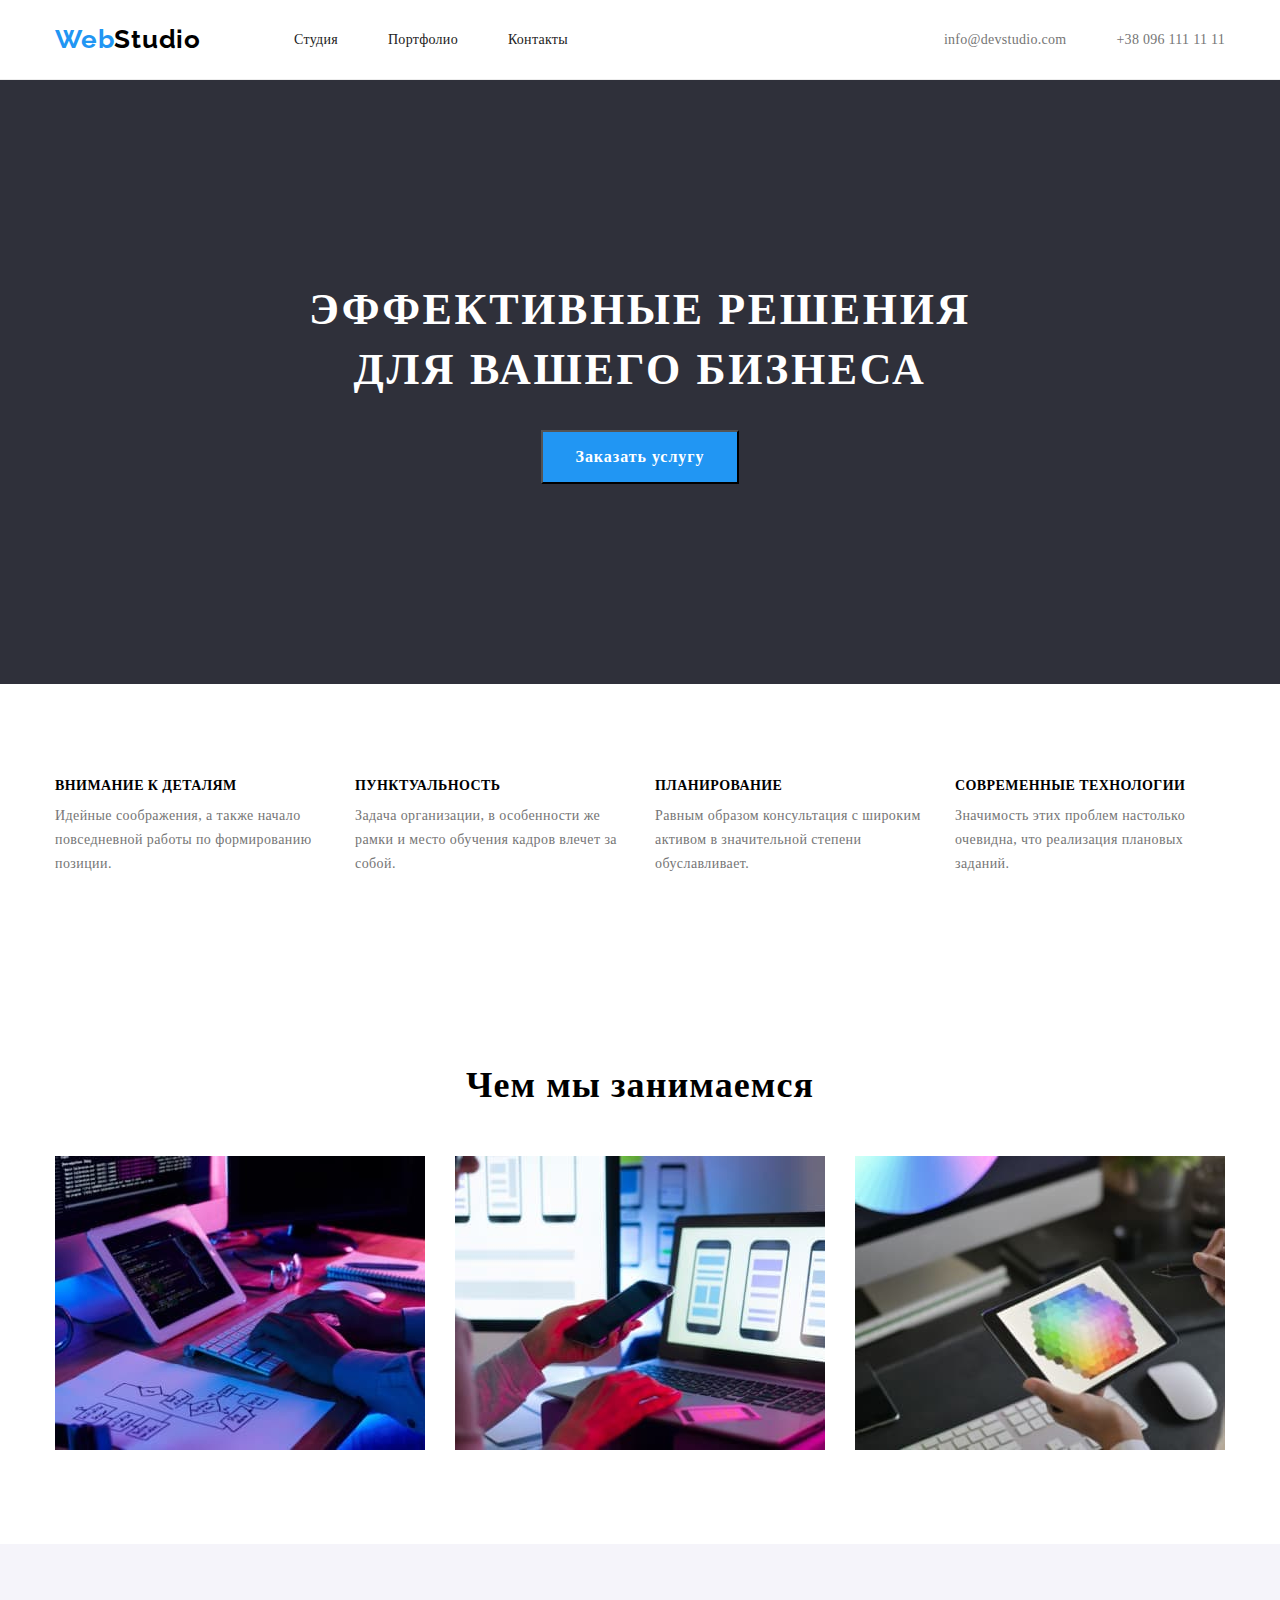
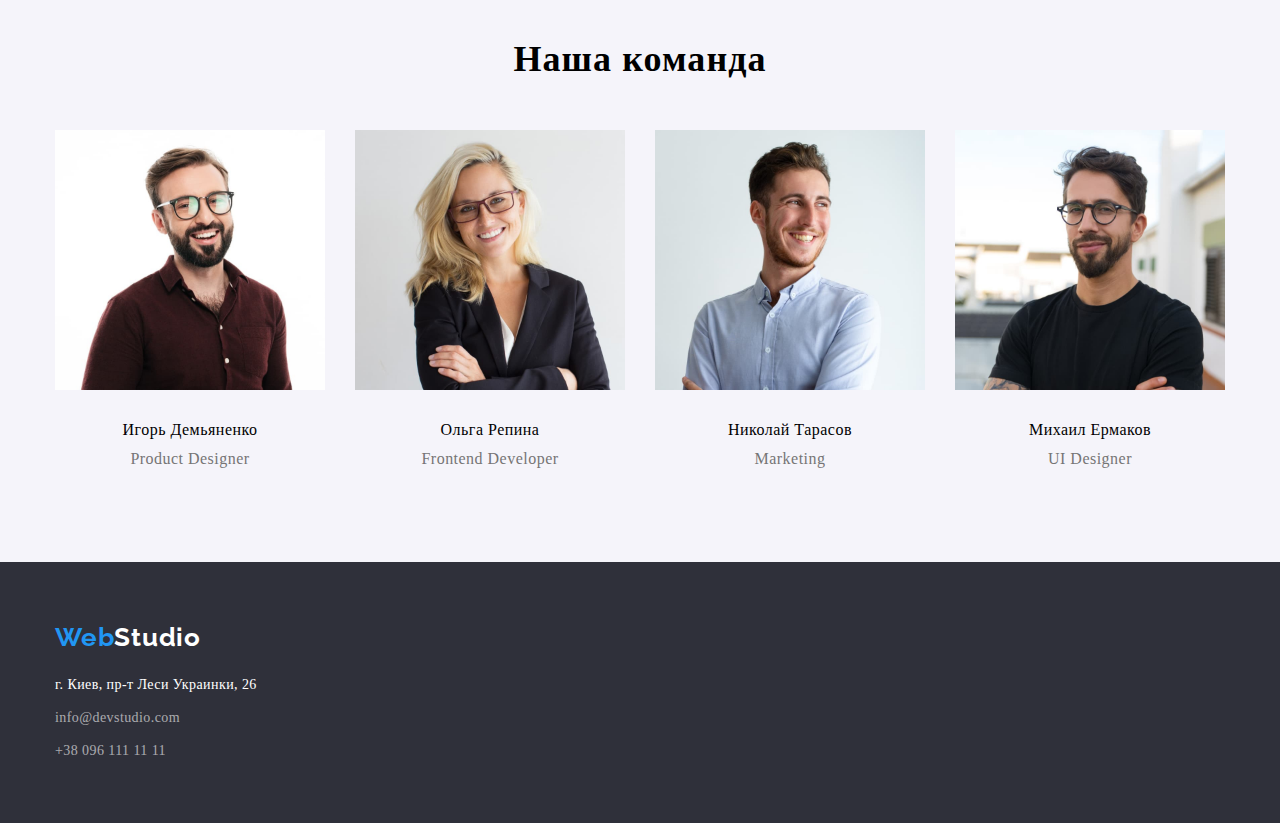
==== index.html @ eac1d1db "Add files via upload" ====
<!DOCTYPE html>
<html lang="ru">
  <head>
    <meta charset="UTF-8" />
    <meta http-equiv="X-UA-Compatible" content="IE=edge" />
    <meta name="viewport" content="width=device-width, initial-scale=1.0" />
    <title>Портфолио</title>
    <link rel="preconnect" href="https://fonts.googleapis.com">
    <link rel="preconnect" href="https://fonts.gstatic.com" crossorigin>
    <link href="https://fonts.googleapis.com/css2?family=Raleway:wght@700&family=Roboto:wght@400;500;700;900&display=swap"
      rel="stylesheet">
    <link rel="stylesheet" href="https://cdn.jsdelivr.net/npm/modern-normalize@1.1.0/modern-normalize.min.css">
    <link rel="stylesheet" href="./css/style.css" />
  </head>
  <body>
    <!====HEADER====>
    <header class="page-header">
      <div class="container page-header-container">
        <a class="link logo" href="index.html" lang="en">Web<span class="logo-second" >Studio</span></a>
      <nav class="nav-header">
        <ul class="nav-list list">
          <li class="nav-list-item"><a class="link link-nav" href="index.html">Студия</a></li>
          <li class="nav-list-item"><a class="link link-nav" href="portfolio.html">Портфолио</a></li>
          <li class="nav-list-item"><a class="link link-nav" href="">Контакты</a></li>
        </ul>
      </nav>
      <ul class="contacn-list list">
        <li class="contact-mail"><a class="link link-nav contact-header-link" href="mailto:info@devstudio.com">info@devstudio.com</a></li>
        <li class="contact-phone-number"><a class="link link-nav contact-header-link" href="tel:+380961111111">+38 096 111 11 11</a></li>
      </ul>
      </div>
    </header>
    <!====MAIN====>
    <main>
      <section class="hero">
        <div class="container">
          <h1 class="hero-title">
          Эффективные решения <br />
          для вашего бизнеса
        </h1>
        <button class="hero-btn" type="button">Заказать услугу</button>
        </div>
      </section>
      <section class="section">
        <div class="container">
            <h2 class="teams-pluses" hidden>Наши отличия</h2>
        <ul class="teams-pluses-list list">
          <li class="teams-pluses-item">
            <h3 class="pluses-title">Внимание к деталям</h3>
            <p class="plusses-text">Идейные соображения, а также начало повседневной работы по формированию позиции.</p>
          </li>
          <li class="teams-pluses-item">
            <h3 class="pluses-title">Пунктуальность</h3>
            <p class="plusses-text">
              Задача организации, в особенности же рамки и место обучения кадров влечет за собой.
            </p>
          </li>
          <li class="teams-pluses-item">
            <h3 class="pluses-title">Планирование</h3>
            <p class="plusses-text">
              Равным образом консультация с широким активом в значительной степени обуславливает.
            </p>
          </li>
          <li class="teams-pluses-item">
            <h3 class="pluses-title">Современные технологии</h3>
            <p class="plusses-text">Значимость этих проблем настолько очевидна, что реализация плановых заданий.</p>
          </li>
        </ul>
        </div>      
      </section>
      <section class="section">
        <div class="container">
           <h2 class="work-title title">Чем мы занимаемся</h2>
        <ul class="list our-works">
          <li class="work-title-list">
            <img src="./images/img1work.jpg" alt="печатает на клавиатуре" width="370" height="294" />
          </li>

          <li class="work-title-list">
            <img src="./images/img2work.jpg" alt="телефон и лэптоп" width="370" height="294" />
          </li>
          <li class="work-title-list">
            <img src="./images/img3work.jpg" alt="айпад" width="370" height="294" />
          </li>
        </ul>
        </div>       
      </section>
      <section class="team section">
        <div class="container">
          <h2 class="team-title title">Наша команда</h2>
        <ul class="team-list list our-team">
          <li class="team-list">
            <img src="./images/imgperson1.jpg" alt="мужчина" width="270" height="260" />
            <h3 class="name">Игорь Демьяненко</h3>
            <p class="job-title" lang="en">Product Designer</p>
          </li>
          <li class="team-list">
            <img src="./images/imgperson2.jpg" alt="женщина" width="270" height="260" />
            <h3 class="name">Ольга Репина</h3>
            <p class="job-title" lang="en">Frontend Developer</p>
          </li>
          <li class="team-list">
            <img src="./images/imgperson3.jpg" alt="мужчина" width="270" height="260" />
            <h3 class="name">Николай Тарасов</h3>
            <p class="job-title" lang="en">Marketing</p>
          </li>
          <li class="team-list">
            <img src="./images/imgperson4.jpg" alt="мужчина" width="270" height="260" />
            <h3 class="name">Михаил Ермаков</h3>
            <p class="job-title" lang="en">UI Designer</p>
          </li>
        </ul>
        </div>        
      </section>
    </main>
    <!====FOOTER====>
    <footer class="footer">
      <div class="container">
        <div class="logo-footer">
          <a class="link logo" href="index.html" lang="en">Web<span class="second-logo-footer">Studio</span></a>
        </div>
      <address>
        <ul class="address list">
          <li class="contact-footer">
            <a class="link address-link"
              href="https://goo.gl/maps/YywnYqMMY18rzYBH6"
              target="_blank"
              rel="noreferrer noopener"
              >г. Киев, пр-т Леси Украинки, 26</a
            >
          </li>
          <li class="contact-mail contact-footer">
            <a class="link contact-link" href="mailto:info@devstudio.com" lang="en">info@devstudio.com</a>
          </li>
          <li class="contact-phone-number contact-footer"><a class="link contact-link" href="tel:+380961111111">+38 096 111 11 11</a></li>
        </ul>
      </address>
      </div>      
    </footer>
  </body>
</html>
---- css/style.css ----
:root{
    --primary-font: 'Roboto',sans-serif;
    --secondary-font: 'Raleway',sans-serif;
    --accent-color: #2196F3;
    --primary-text-color: #212121;
    --secondary-text-colour: #757575;
    --primary-text-color-theme-dark: #FFFFFF;
}

h1,
h2,
h3,
h4,
p {
    margin-top: 0;
    margin-bottom: 0;
}

ol,
ul {
    margin-top: 0;
    margin-bottom: 0;
    padding-left: 0;
}

img {
    display: block;
}

button {
    cursor: pointer;
}

.link {
    text-decoration: none;
    font-style: normal;
}
.list {
    list-style: none;
}

body{
    font-family: var(--primary-font)
    color: var(--primary-text-color);
}

.section {
    padding-top: 94px;
    padding-bottom: 94px;
}
.container {
    width: 1200px;
    margin-left: auto;
    margin-right: auto;
    padding-left: 15px;
    padding-right: 15px;
}

/* ====Header==== */
.page-header{
    padding-top: 24px;
    padding-bottom: 24px;
    border-bottom: 1px Solid #ECECEC;
}
.page-header-container {
    display: flex;
    align-items: center;
}
.nav-list {
    display: flex;
    align-items: center;
}
.contacn-list {
    display: flex;
    align-items: center;
}
.logo {
    margin-right: 93px;
}
.nav-list-item:not(:last-child) {
    margin-right: 50px;
}
.contact-mail {
    margin-right: 50px;
}
.contacn-list {
    margin-left: auto;
}

.logo{
    font-family: var(--secondary-font);
    font-weight: 700;
    font-size: 26px;
    line-height: 1.20;
    letter-spacing: 0.03em;

    color: var(--accent-color);
}
.logo-second{
    color: #000000;
}

.link-nav{
    font-weight: 500;
    font-size: 14px;
    line-height: 1.14;
    letter-spacing: 0.02em;
    color: #212121;
}
.link-nav:hover,
.link-nav:focus{
    color: var(--accent-color);
}
.contact-header-link{
    color: var(--secondary-text-colour);
}

/* ====HERO==== */
.hero-title{
    font-weight: 900;
    font-size: 44px;
    line-height: 1.36;
    text-align: center;
    letter-spacing: 0.06em;
    text-transform: uppercase;
    
    color: var(--primary-text-color-theme-dark);
}
.hero-btn{
    padding-top: 10px;
    padding-bottom: 10px;
    padding-left: 32px;
    padding-right: 32px;
    font-weight: 700;
    font-size: 16px;
    line-height: 1.87;
    display: flex;
    align-items: center;
    vertical-align: center;
    text-align: center;
    letter-spacing: 0.06em;
    margin-top: 30px;
    color: var(--primary-text-color-theme-dark);
    background-color:var(--accent-color); 
    margin-left: auto;
    margin-right: auto;
}
.hero{
    background-color: #2F303A;
    padding-top: 200px;
    padding-bottom: 200px;
}

/* ====MAIN==== */
.title {
    margin-bottom: 50px;
}

.teams-pluses-list{
    display: flex;
    flex-wrap: wrap;
    gap: 30px;
}
.our-works {
    display: flex;
    flex-wrap: wrap;
    gap: 30px;
}
.our-team {
    display: flex;
    flex-wrap: wrap;
    gap: 30px;
}
.teams-pluses-item {
    flex-basis: calc((100% - 90px) / 4);
}
.work-title-list {
    flex-basis: calc((100% - 60px) / 3);
}
.team-list {
    flex-basis: calc((100% - 90px) / 4);
}
.pluses-title{
    font-weight: 700;
    font-size: 14px;
    line-height: 1.14;
    letter-spacing: 0.03em;
    text-transform: uppercase;
    margin-bottom: 10px;
}
.plusses-text{
    font-size: 14px;
    line-height: 1.71;
    letter-spacing: 0.03em;

    color: var(--secondary-text-colour);
}
.work-title,
.team-title{
    font-weight: 700;
    font-size: 36px;
    line-height: 1.17;
    text-align: center;
    letter-spacing: 0.03em;
    margin-bottom: 50px;
}
.name{
    font-weight: 500;
    font-size: 16px;
    line-height: 1.19;
    text-align: center;
    letter-spacing: 0.03em;
    padding-top: 30px;
    margin-bottom: 10px;
}
.job-title{
    font-size: 16px;
    line-height: 1.19;
    text-align: center;
    letter-spacing: 0.03em;
    
    color: var(--secondary-text-colour);
}
.team{
    background-color: #F5F4FA;
}

/* ====Footer==== */
.logo-footer{
    margin-bottom: 20px;
}
.contact-footer:not(:last-child) {
    margin-bottom: 9px;
}
.address-link,
.contact-link{
    font-size: 14px;
    line-height: 1.71;
    letter-spacing: 0.03em;
    
    color: rgba(255, 255, 255, 0.6);
}
.contact-link:hover,
.contact-link:focus{
    color: var(--primary-text-color-theme-dark);
}
.address-link:hover,
.address-link:focus{
    color: var(--primary-text-color-theme-dark);
}
.footer{
    padding-top: 60px;
    padding-bottom: 60px;
    background-color: #2F303A;
}
.second-logo-footer{
    color: var(--primary-text-color-theme-dark);
}
.address-link{
    color: var(--primary-text-color-theme-dark);
}


/* ====PORTFOLIO==== */
/* MAIN */
.filter-list {
    display: flex;
    flex-wrap: wrap;
    gap: 8px;
    margin-bottom: 50px;
    justify-content: center;
    flex-basis: calc((100% - 32px) / 5);
}

.work-example-list {
    display: flex;
    flex-wrap: wrap;
    gap: 30px;
}
.work-example-title{
    flex-basis: calc((100% - 60px) / 3);
}
.work-example-text{
    border: 1px solid #EEEEEE;
    border-top: none;
}
.filter-btn{
    font-weight: 500;
    font-size: 16px;
    line-height: 1.62;
    text-align: center;
    letter-spacing: 0.03em;
    background-color: #F5F4FA;
    border: none;
}
.filter-btn:hover,
.filter-btn:focus{
    color: var(--primary-text-color-theme-dark);
    background-color: var(--accent-color);
}
.example-text{
    font-size: 16px;
    line-height: 1.87;
    letter-spacing: 0.03em;
    
    color: var(--secondary-text-colour);
}
.example-title{
    font-weight: 700;
    font-size: 18px;
    line-height: 2;
    letter-spacing: 0.06em;
}
.work-example-title{
    background-color: var(--primary-text-color-theme-dark);
}
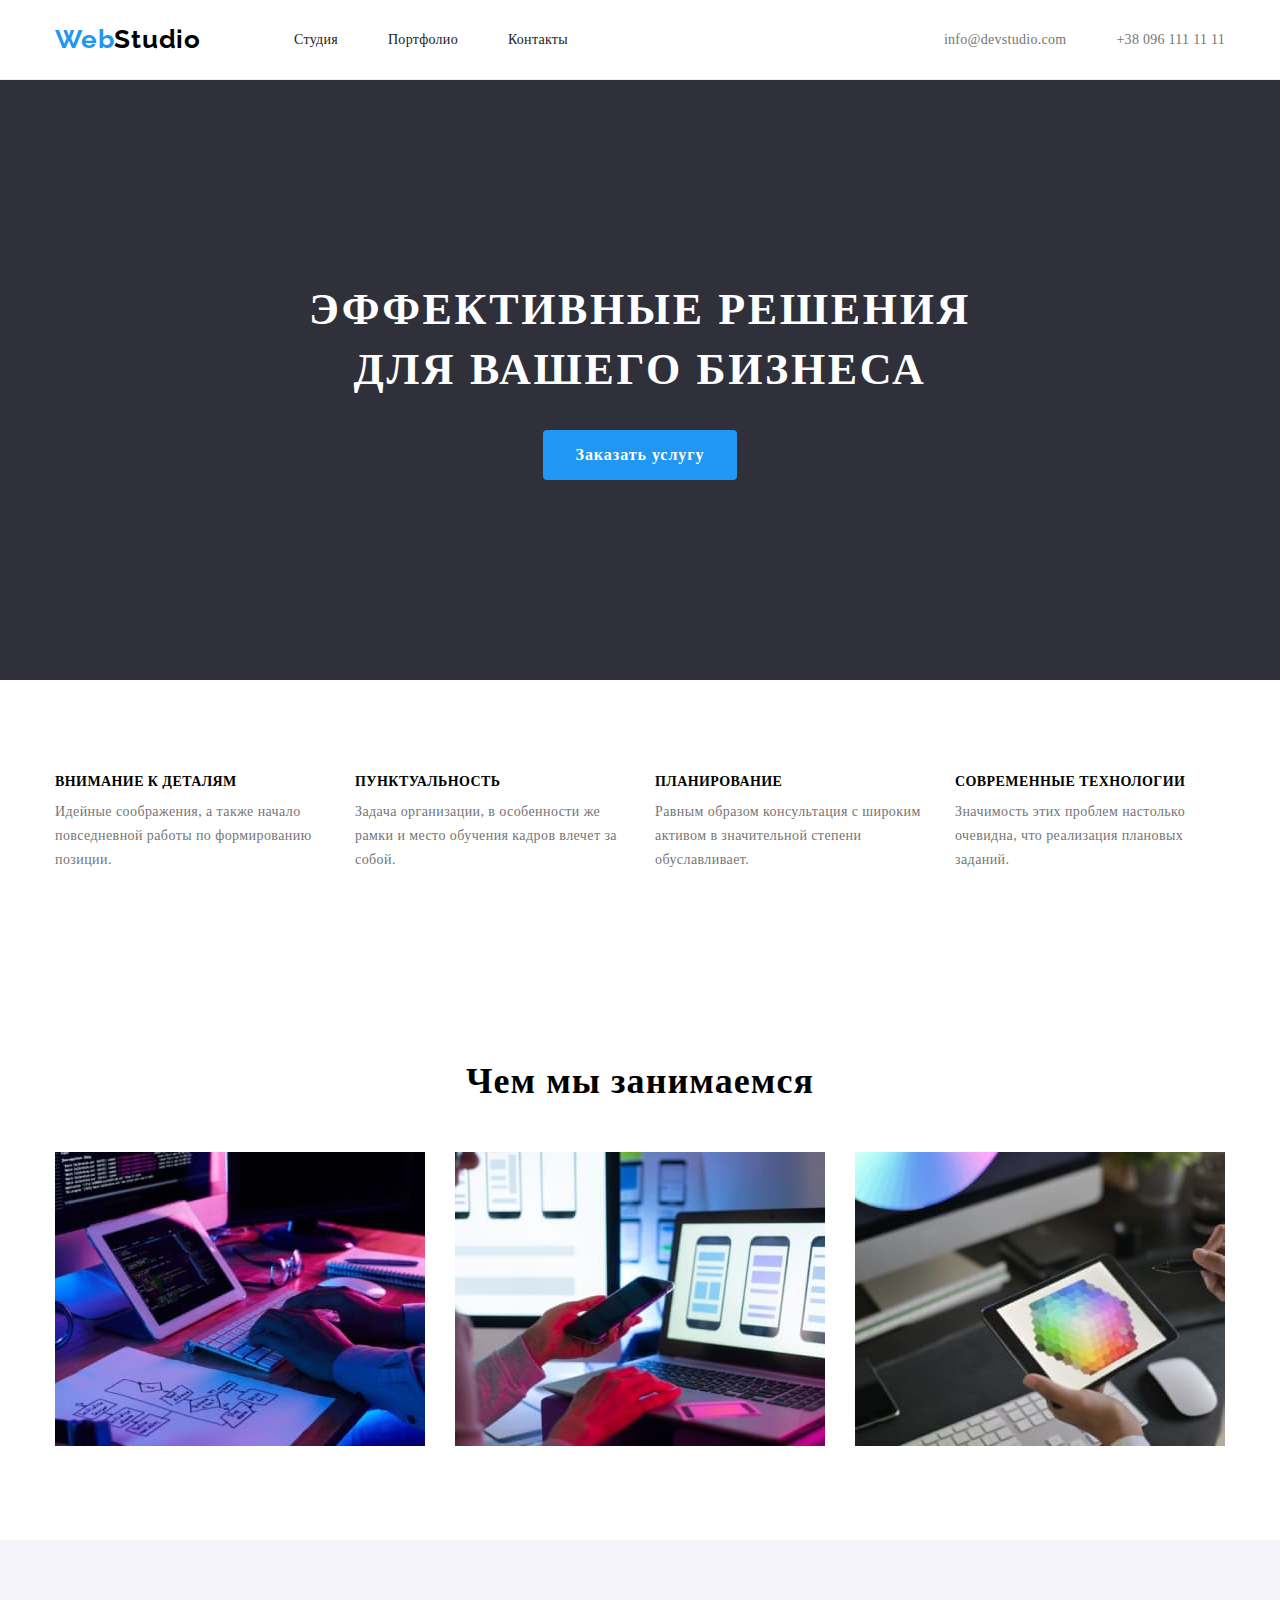
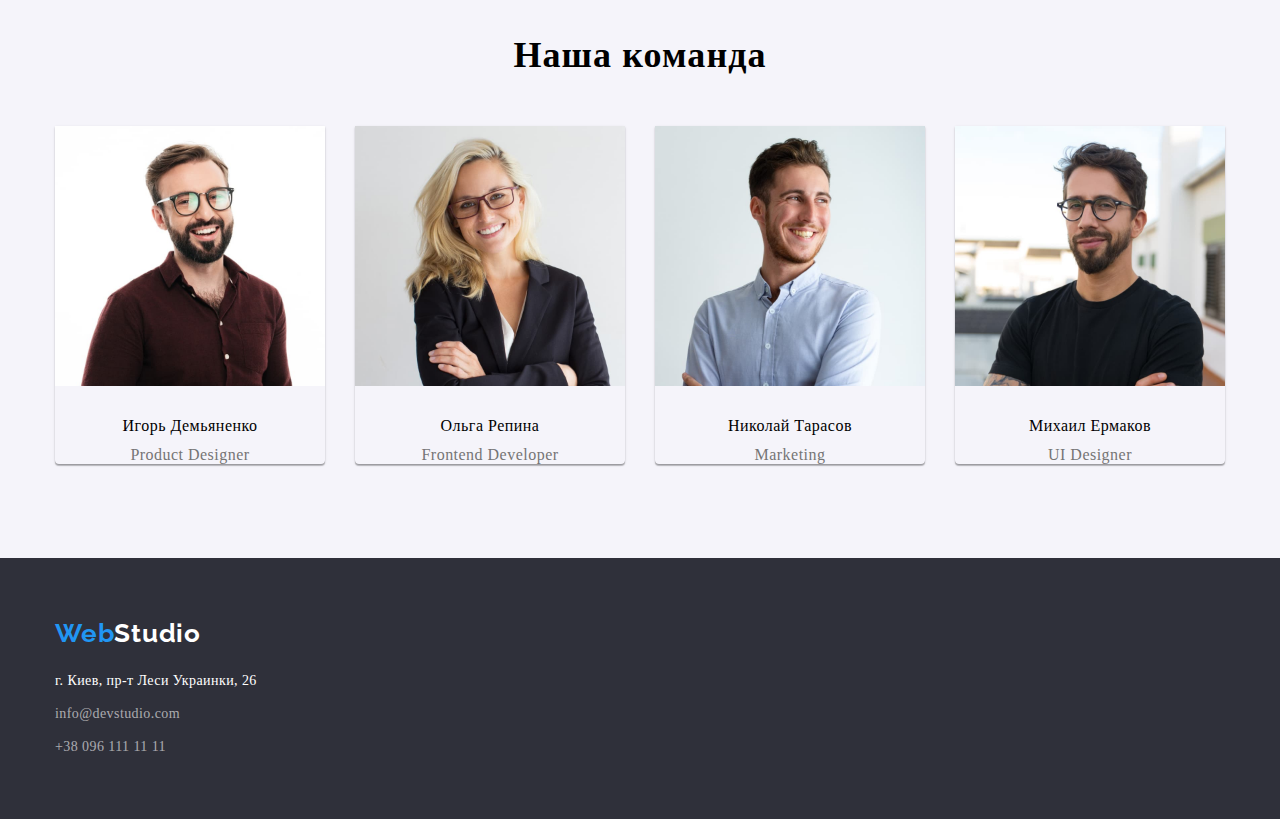
==== commit 3f1a5f05: "update" ====
--- a/index.html
+++ b/index.html
@@ -88,7 +88,7 @@
       <section class="team section">
         <div class="container">
           <h2 class="team-title title">Наша команда</h2>
-        <ul class="team-list list our-team">
+        <ul class="team-list-title list our-team">
           <li class="team-list">
             <img src="./images/imgperson1.jpg" alt="мужчина" width="270" height="260" />
             <h3 class="name">Игорь Демьяненко</h3>
--- a/css/style.css
+++ b/css/style.css
@@ -1,6 +1,6 @@
-:root{
-    --primary-font: 'Roboto',sans-serif;
-    --secondary-font: 'Raleway',sans-serif;
+:root {
+    --primary-font: 'Roboto', sans-serif;
+    --secondary-font: 'Raleway', sans-serif;
     --accent-color: #2196F3;
     --primary-text-color: #212121;
     --secondary-text-colour: #757575;
@@ -35,19 +35,20 @@
     text-decoration: none;
     font-style: normal;
 }
+
 .list {
     list-style: none;
 }
 
-body{
-    font-family: var(--primary-font)
-    color: var(--primary-text-color);
+body {
+    font-family: var(--primary-font) color: var(--primary-text-color);
 }
 
 .section {
     padding-top: 94px;
     padding-bottom: 94px;
 }
+
 .container {
     width: 1200px;
     margin-left: auto;
@@ -57,37 +58,44 @@
 }
 
 /* ====Header==== */
-.page-header{
+.page-header {
     padding-top: 24px;
     padding-bottom: 24px;
     border-bottom: 1px Solid #ECECEC;
 }
+
 .page-header-container {
     display: flex;
     align-items: center;
 }
+
 .nav-list {
     display: flex;
     align-items: center;
 }
+
 .contacn-list {
     display: flex;
     align-items: center;
 }
+
 .logo {
     margin-right: 93px;
 }
+
 .nav-list-item:not(:last-child) {
     margin-right: 50px;
 }
+
 .contact-mail {
     margin-right: 50px;
 }
+
 .contacn-list {
     margin-left: auto;
 }
 
-.logo{
+.logo {
     font-family: var(--secondary-font);
     font-weight: 700;
     font-size: 26px;
@@ -96,37 +104,41 @@
 
     color: var(--accent-color);
 }
-.logo-second{
+
+.logo-second {
     color: #000000;
 }
 
-.link-nav{
+.link-nav {
     font-weight: 500;
     font-size: 14px;
     line-height: 1.14;
     letter-spacing: 0.02em;
     color: #212121;
 }
+
 .link-nav:hover,
-.link-nav:focus{
+.link-nav:focus {
     color: var(--accent-color);
 }
-.contact-header-link{
+
+.contact-header-link {
     color: var(--secondary-text-colour);
 }
 
 /* ====HERO==== */
-.hero-title{
+.hero-title {
     font-weight: 900;
     font-size: 44px;
     line-height: 1.36;
     text-align: center;
     letter-spacing: 0.06em;
     text-transform: uppercase;
-    
-    color: var(--primary-text-color-theme-dark);
-}
-.hero-btn{
+
+    color: var(--primary-text-color-theme-dark);
+}
+
+.hero-btn {
     padding-top: 10px;
     padding-bottom: 10px;
     padding-left: 32px;
@@ -141,11 +153,14 @@
     letter-spacing: 0.06em;
     margin-top: 30px;
     color: var(--primary-text-color-theme-dark);
-    background-color:var(--accent-color); 
+    background-color: var(--accent-color);
     margin-left: auto;
     margin-right: auto;
-}
-.hero{
+    border: none;
+    border-radius: 4px;
+}
+
+.hero {
     background-color: #2F303A;
     padding-top: 200px;
     padding-bottom: 200px;
@@ -156,31 +171,45 @@
     margin-bottom: 50px;
 }
 
-.teams-pluses-list{
+.teams-pluses-list {
     display: flex;
     flex-wrap: wrap;
     gap: 30px;
 }
+
 .our-works {
     display: flex;
     flex-wrap: wrap;
     gap: 30px;
 }
+
 .our-team {
     display: flex;
     flex-wrap: wrap;
     gap: 30px;
 }
+
 .teams-pluses-item {
     flex-basis: calc((100% - 90px) / 4);
 }
+
 .work-title-list {
     flex-basis: calc((100% - 60px) / 3);
 }
+
+.team-list-title {
+    display: flex;
+    flex-basis: calc((100% - 90px) / 4);
+}
+
 .team-list {
-    flex-basis: calc((100% - 90px) / 4);
-}
-.pluses-title{
+    box-shadow: 0px 1px 3px rgb(0 0 0 / 0.12),
+        0px 1px 1px rgb(0 0 0 / 0.14),
+        0px 2px 1px rgb(0 0 0 / 0.2);
+    border-radius: 0px 0px 4px 4px;
+}
+
+.pluses-title {
     font-weight: 700;
     font-size: 14px;
     line-height: 1.14;
@@ -188,15 +217,17 @@
     text-transform: uppercase;
     margin-bottom: 10px;
 }
-.plusses-text{
+
+.plusses-text {
     font-size: 14px;
     line-height: 1.71;
     letter-spacing: 0.03em;
 
     color: var(--secondary-text-colour);
 }
+
 .work-title,
-.team-title{
+.team-title {
     font-weight: 700;
     font-size: 36px;
     line-height: 1.17;
@@ -204,7 +235,8 @@
     letter-spacing: 0.03em;
     margin-bottom: 50px;
 }
-.name{
+
+.name {
     font-weight: 500;
     font-size: 16px;
     line-height: 1.19;
@@ -213,50 +245,59 @@
     padding-top: 30px;
     margin-bottom: 10px;
 }
-.job-title{
+
+.job-title {
     font-size: 16px;
     line-height: 1.19;
     text-align: center;
     letter-spacing: 0.03em;
-    
+
     color: var(--secondary-text-colour);
 }
-.team{
+
+.team {
     background-color: #F5F4FA;
 }
 
 /* ====Footer==== */
-.logo-footer{
+.logo-footer {
     margin-bottom: 20px;
 }
+
 .contact-footer:not(:last-child) {
     margin-bottom: 9px;
 }
+
 .address-link,
-.contact-link{
+.contact-link {
     font-size: 14px;
     line-height: 1.71;
     letter-spacing: 0.03em;
-    
+
     color: rgba(255, 255, 255, 0.6);
 }
+
 .contact-link:hover,
-.contact-link:focus{
-    color: var(--primary-text-color-theme-dark);
-}
+.contact-link:focus {
+    color: var(--primary-text-color-theme-dark);
+}
+
 .address-link:hover,
-.address-link:focus{
-    color: var(--primary-text-color-theme-dark);
-}
-.footer{
+.address-link:focus {
+    color: var(--primary-text-color-theme-dark);
+}
+
+.footer {
     padding-top: 60px;
     padding-bottom: 60px;
     background-color: #2F303A;
 }
-.second-logo-footer{
-    color: var(--primary-text-color-theme-dark);
-}
-.address-link{
+
+.second-logo-footer {
+    color: var(--primary-text-color-theme-dark);
+}
+
+.address-link {
     color: var(--primary-text-color-theme-dark);
 }
 
@@ -277,14 +318,17 @@
     flex-wrap: wrap;
     gap: 30px;
 }
-.work-example-title{
+
+.work-example-title {
     flex-basis: calc((100% - 60px) / 3);
 }
-.work-example-text{
+
+.work-example-text {
     border: 1px solid #EEEEEE;
     border-top: none;
 }
-.filter-btn{
+
+.filter-btn {
     font-weight: 500;
     font-size: 16px;
     line-height: 1.62;
@@ -293,24 +337,28 @@
     background-color: #F5F4FA;
     border: none;
 }
+
 .filter-btn:hover,
-.filter-btn:focus{
+.filter-btn:focus {
     color: var(--primary-text-color-theme-dark);
     background-color: var(--accent-color);
 }
-.example-text{
+
+.example-text {
     font-size: 16px;
     line-height: 1.87;
     letter-spacing: 0.03em;
-    
+
     color: var(--secondary-text-colour);
 }
-.example-title{
+
+.example-title {
     font-weight: 700;
     font-size: 18px;
     line-height: 2;
     letter-spacing: 0.06em;
 }
-.work-example-title{
+
+.work-example-title {
     background-color: var(--primary-text-color-theme-dark);
-}
+}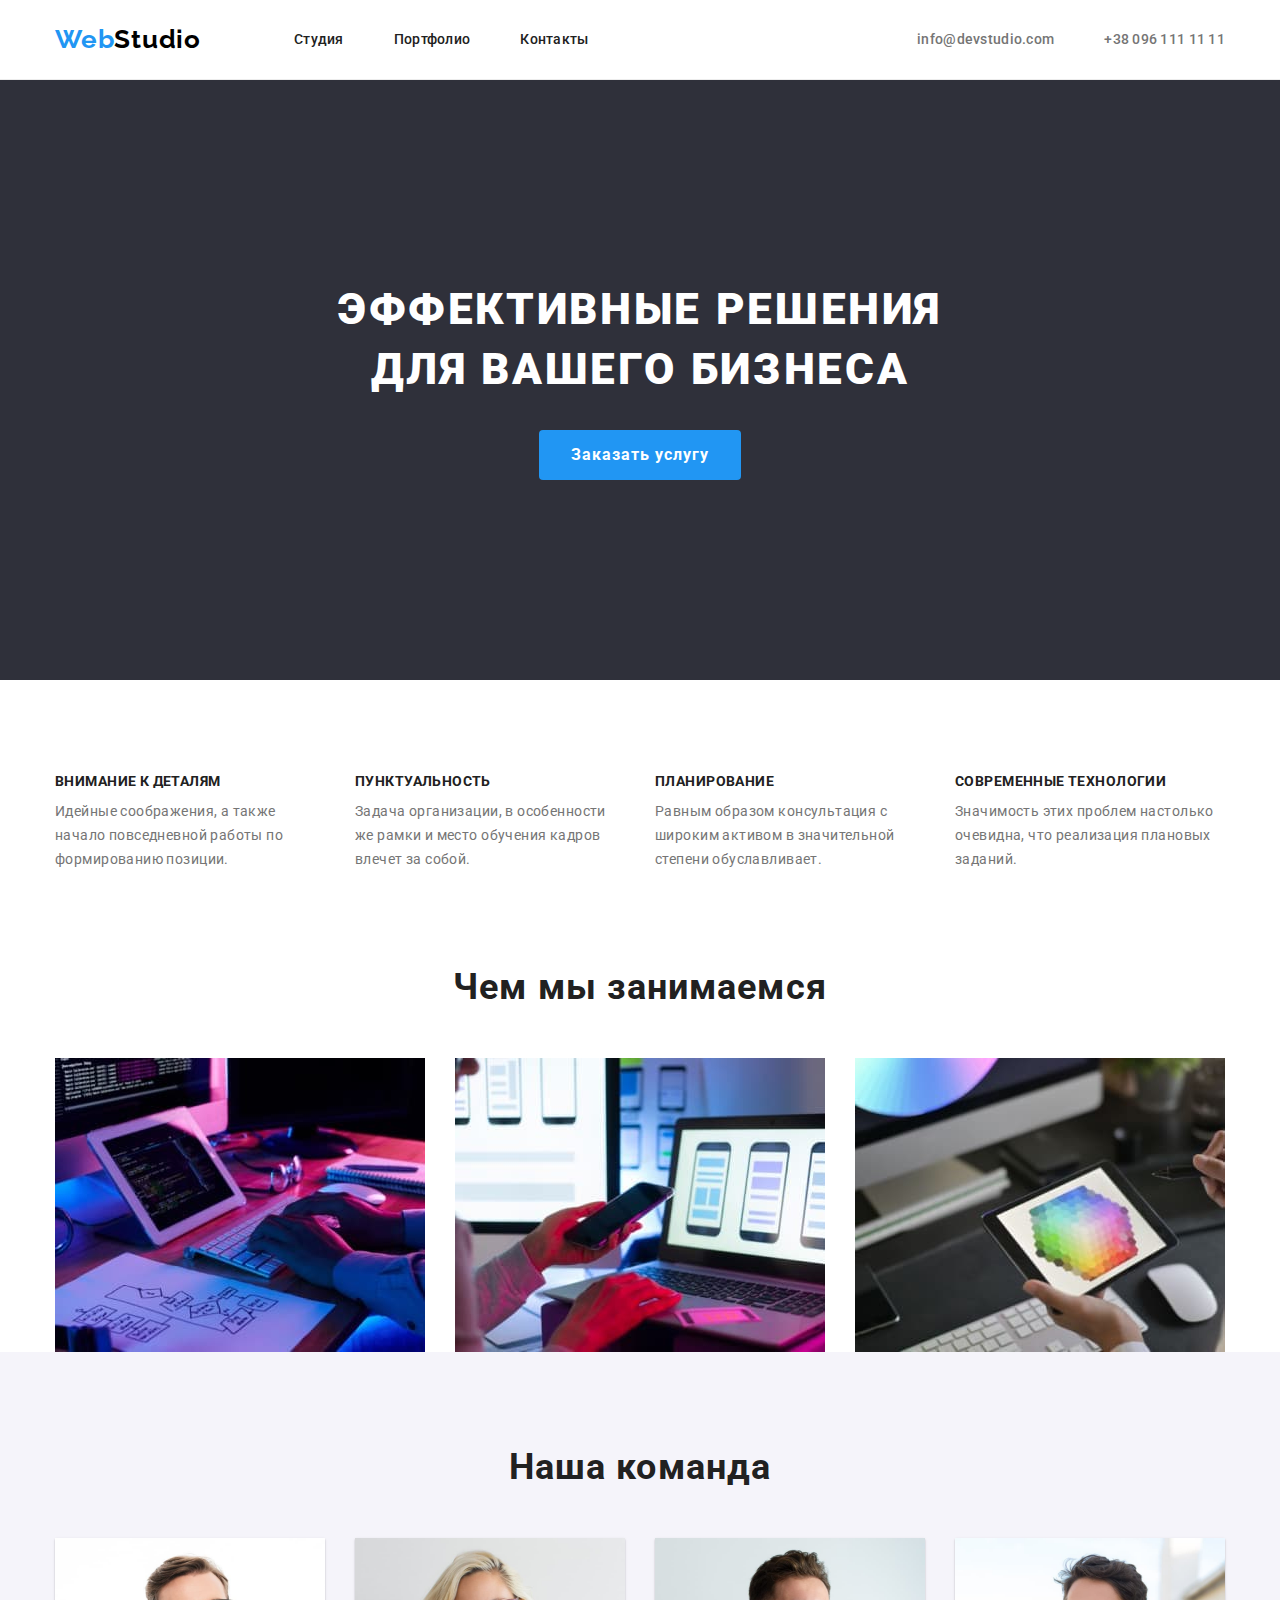
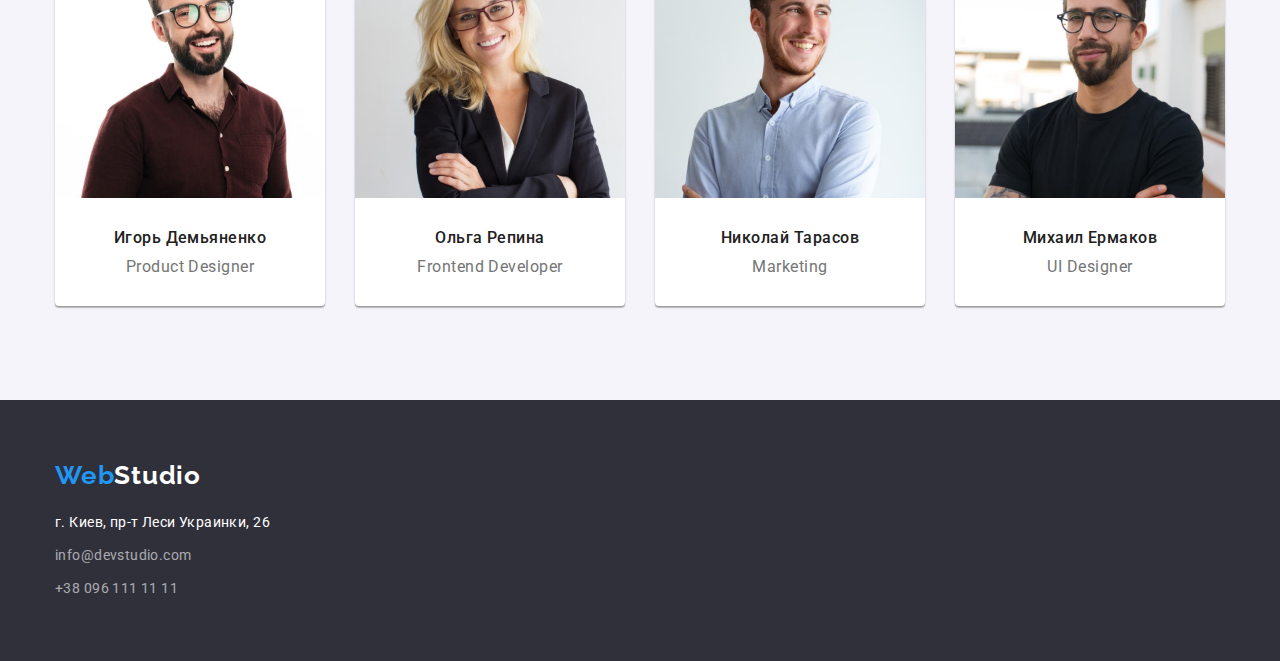
==== commit 4fe564fa: "update file" ====
--- a/index.html
+++ b/index.html
@@ -43,7 +43,7 @@
       </section>
       <section class="section">
         <div class="container">
-            <h2 class="teams-pluses" hidden>Наши отличия</h2>
+            <h2 class="teams-pluses visually-hidden">Наши отличия</h2>
         <ul class="teams-pluses-list list">
           <li class="teams-pluses-item">
             <h3 class="pluses-title">Внимание к деталям</h3>
@@ -68,7 +68,7 @@
         </ul>
         </div>      
       </section>
-      <section class="section">
+      <section class="section our-works-section">
         <div class="container">
            <h2 class="work-title title">Чем мы занимаемся</h2>
         <ul class="list our-works">
@@ -91,23 +91,31 @@
         <ul class="team-list-title list our-team">
           <li class="team-list">
             <img src="./images/imgperson1.jpg" alt="мужчина" width="270" height="260" />
-            <h3 class="name">Игорь Демьяненко</h3>
-            <p class="job-title" lang="en">Product Designer</p>
+            <div class="person">
+              <h3 class="name">Игорь Демьяненко</h3>
+              <p class="job-title" lang="en">Product Designer</p>
+            </div>          
           </li>
           <li class="team-list">
             <img src="./images/imgperson2.jpg" alt="женщина" width="270" height="260" />
-            <h3 class="name">Ольга Репина</h3>
-            <p class="job-title" lang="en">Frontend Developer</p>
+            <div class="person">
+              <h3 class="name">Ольга Репина</h3>
+              <p class="job-title" lang="en">Frontend Developer</p>
+            </div>            
           </li>
           <li class="team-list">
             <img src="./images/imgperson3.jpg" alt="мужчина" width="270" height="260" />
-            <h3 class="name">Николай Тарасов</h3>
-            <p class="job-title" lang="en">Marketing</p>
+            <div class="person">
+              <h3 class="name">Николай Тарасов</h3>
+              <p class="job-title" lang="en">Marketing</p>
+            </div>            
           </li>
           <li class="team-list">
             <img src="./images/imgperson4.jpg" alt="мужчина" width="270" height="260" />
-            <h3 class="name">Михаил Ермаков</h3>
-            <p class="job-title" lang="en">UI Designer</p>
+            <div class="person">
+              <h3 class="name">Михаил Ермаков</h3>
+              <p class="job-title" lang="en">UI Designer</p>
+            </div>
           </li>
         </ul>
         </div>        
@@ -116,9 +124,7 @@
     <!====FOOTER====>
     <footer class="footer">
       <div class="container">
-        <div class="logo-footer">
-          <a class="link logo" href="index.html" lang="en">Web<span class="second-logo-footer">Studio</span></a>
-        </div>
+        <a class="link logo logo-footer" href="index.html" lang="en">Web<span class="second-logo-footer">Studio</span></a>
       <address>
         <ul class="address list">
           <li class="contact-footer">
@@ -129,7 +135,7 @@
               >г. Киев, пр-т Леси Украинки, 26</a
             >
           </li>
-          <li class="contact-mail contact-footer">
+          <li class="contact-mail-footer contact-footer">
             <a class="link contact-link" href="mailto:info@devstudio.com" lang="en">info@devstudio.com</a>
           </li>
           <li class="contact-phone-number contact-footer"><a class="link contact-link" href="tel:+380961111111">+38 096 111 11 11</a></li>
--- a/css/style.css
+++ b/css/style.css
@@ -25,6 +25,8 @@
 
 img {
     display: block;
+    max-width: 100%;
+    height: auto;
 }
 
 button {
@@ -41,7 +43,8 @@
 }
 
 body {
-    font-family: var(--primary-font) color: var(--primary-text-color);
+    font-family: var(--primary-font);
+    color: var(--primary-text-color);
 }
 
 .section {
@@ -171,10 +174,28 @@
     margin-bottom: 50px;
 }
 
+.visually-hidden {
+    position: absolute;
+    width: 1px;
+    height: 1px;
+    margin: -1px;
+    border: 0;
+    padding: 0;
+    white-space: nowrap;
+    clip-path: inset(100%);
+    clip: rect(0 0 0 0);
+    overflow: hidden;
+}
+
 .teams-pluses-list {
     display: flex;
     flex-wrap: wrap;
     gap: 30px;
+}
+
+.our-works-section {
+    padding-top: 0;
+    padding-bottom: 0;
 }
 
 .our-works {
@@ -207,6 +228,7 @@
         0px 1px 1px rgb(0 0 0 / 0.14),
         0px 2px 1px rgb(0 0 0 / 0.2);
     border-radius: 0px 0px 4px 4px;
+    background-color: var(--primary-text-color-theme-dark);
 }
 
 .pluses-title {
@@ -242,8 +264,12 @@
     line-height: 1.19;
     text-align: center;
     letter-spacing: 0.03em;
+    margin-bottom: 10px;
+}
+
+.person {
     padding-top: 30px;
-    margin-bottom: 10px;
+    padding-bottom: 30px;
 }
 
 .job-title {
@@ -262,6 +288,7 @@
 /* ====Footer==== */
 .logo-footer {
     margin-bottom: 20px;
+    display: block;
 }
 
 .contact-footer:not(:last-child) {
@@ -310,7 +337,6 @@
     gap: 8px;
     margin-bottom: 50px;
     justify-content: center;
-    flex-basis: calc((100% - 32px) / 5);
 }
 
 .work-example-list {
@@ -326,6 +352,7 @@
 .work-example-text {
     border: 1px solid #EEEEEE;
     border-top: none;
+    padding: 24px 20px;
 }
 
 .filter-btn {
@@ -336,6 +363,7 @@
     letter-spacing: 0.03em;
     background-color: #F5F4FA;
     border: none;
+    border-radius: 4px;
 }
 
 .filter-btn:hover,
@@ -348,7 +376,7 @@
     font-size: 16px;
     line-height: 1.87;
     letter-spacing: 0.03em;
-
+    margin-bottom: 4px;
     color: var(--secondary-text-colour);
 }
 
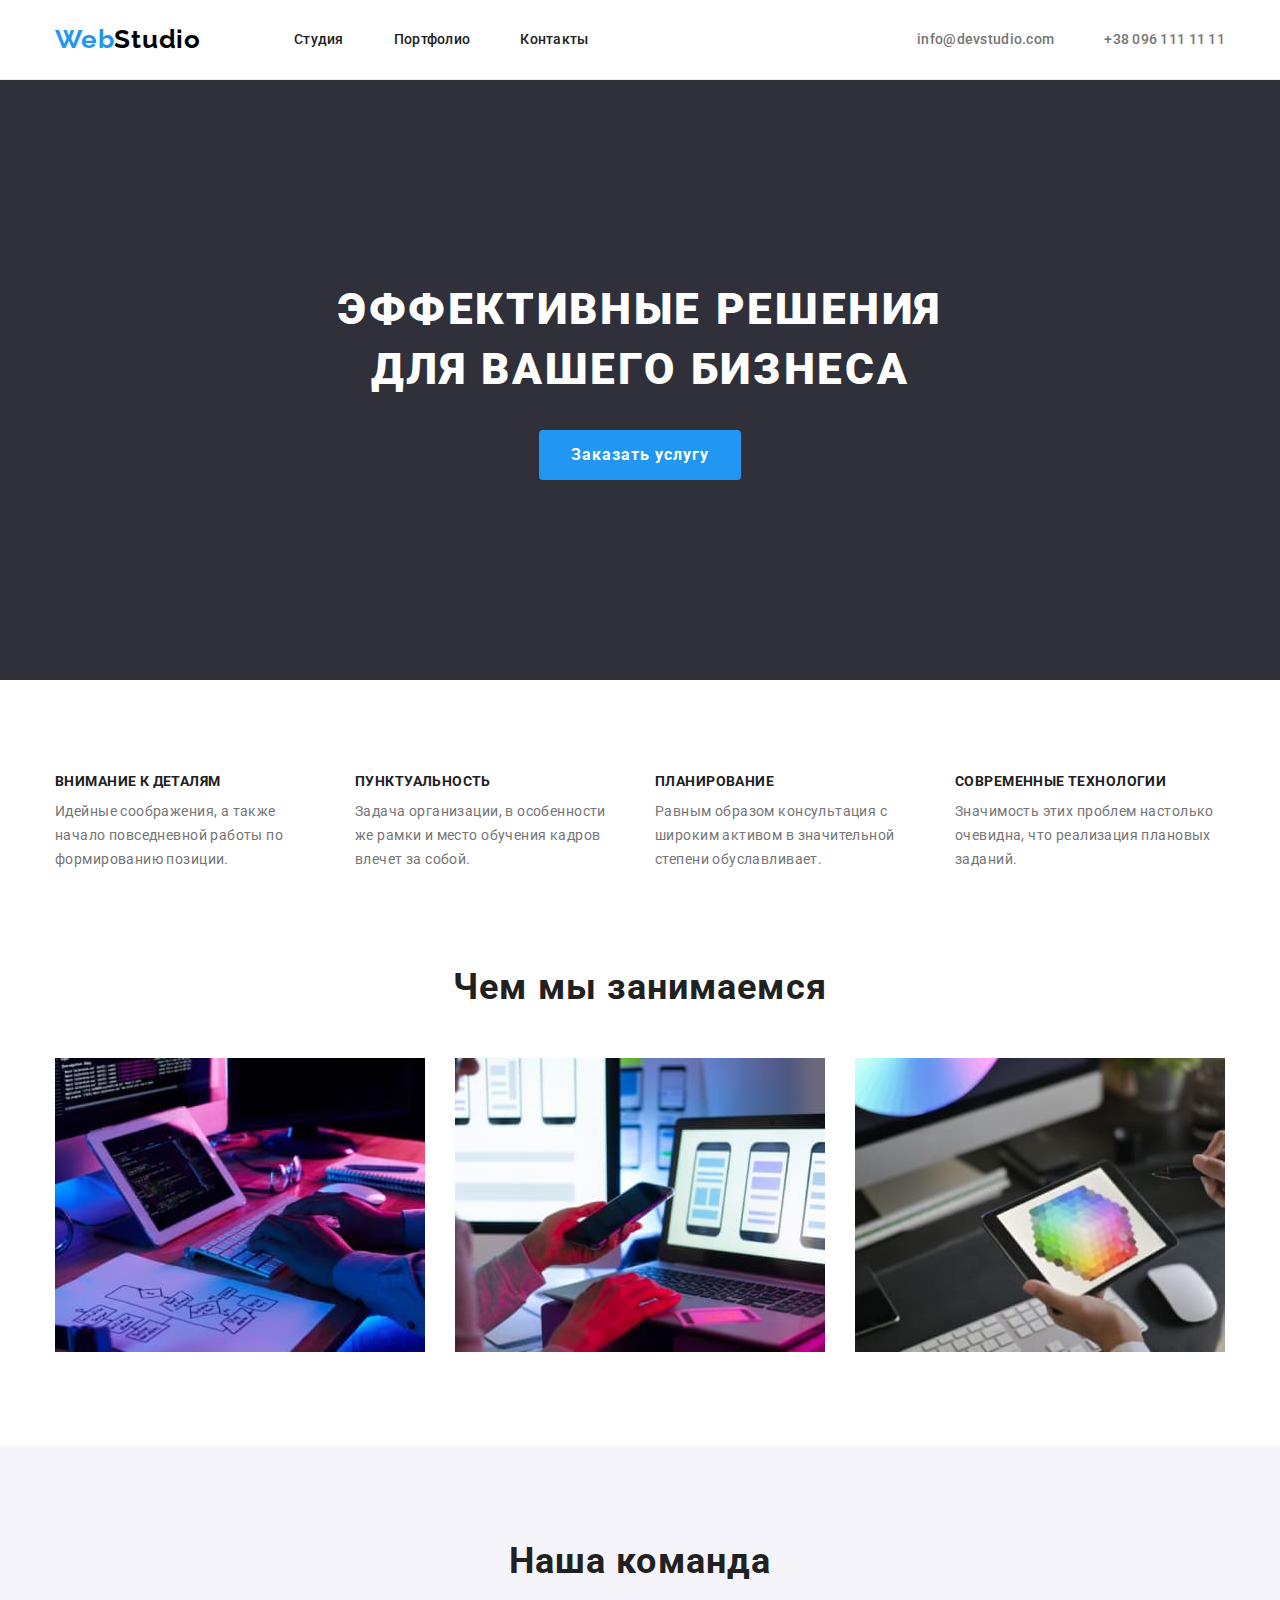
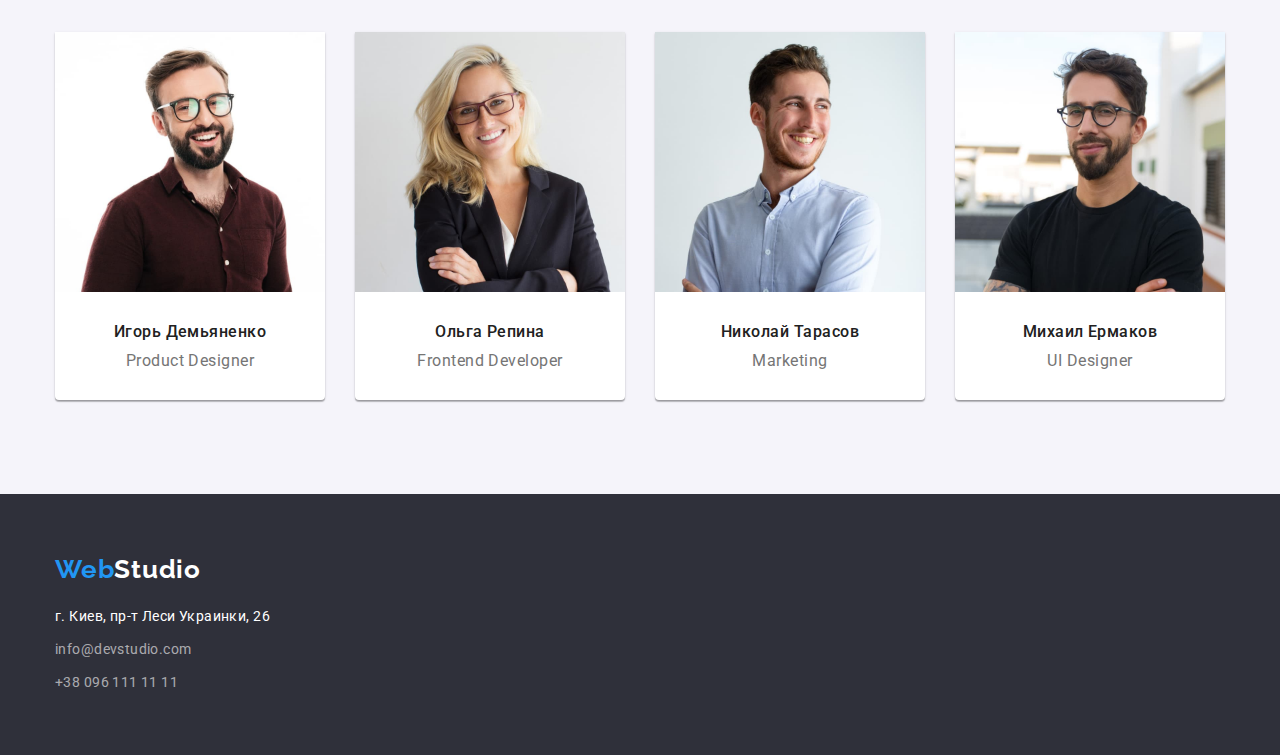
==== commit 2a962600: "update" ====
--- a/index.html
+++ b/index.html
@@ -16,7 +16,7 @@
     <!====HEADER====>
     <header class="page-header">
       <div class="container page-header-container">
-        <a class="link logo" href="index.html" lang="en">Web<span class="logo-second" >Studio</span></a>
+        <a class="link logo logo-header" href="index.html" lang="en">Web<span class="logo-second" >Studio</span></a>
       <nav class="nav-header">
         <ul class="nav-list list">
           <li class="nav-list-item"><a class="link link-nav" href="index.html">Студия</a></li>
--- a/css/style.css
+++ b/css/style.css
@@ -82,7 +82,7 @@
     align-items: center;
 }
 
-.logo {
+.logo-header {
     margin-right: 93px;
 }
 
@@ -195,7 +195,6 @@
 
 .our-works-section {
     padding-top: 0;
-    padding-bottom: 0;
 }
 
 .our-works {
@@ -376,7 +375,6 @@
     font-size: 16px;
     line-height: 1.87;
     letter-spacing: 0.03em;
-    margin-bottom: 4px;
     color: var(--secondary-text-colour);
 }
 
@@ -385,6 +383,7 @@
     font-size: 18px;
     line-height: 2;
     letter-spacing: 0.06em;
+    margin-bottom: 4px;
 }
 
 .work-example-title {
